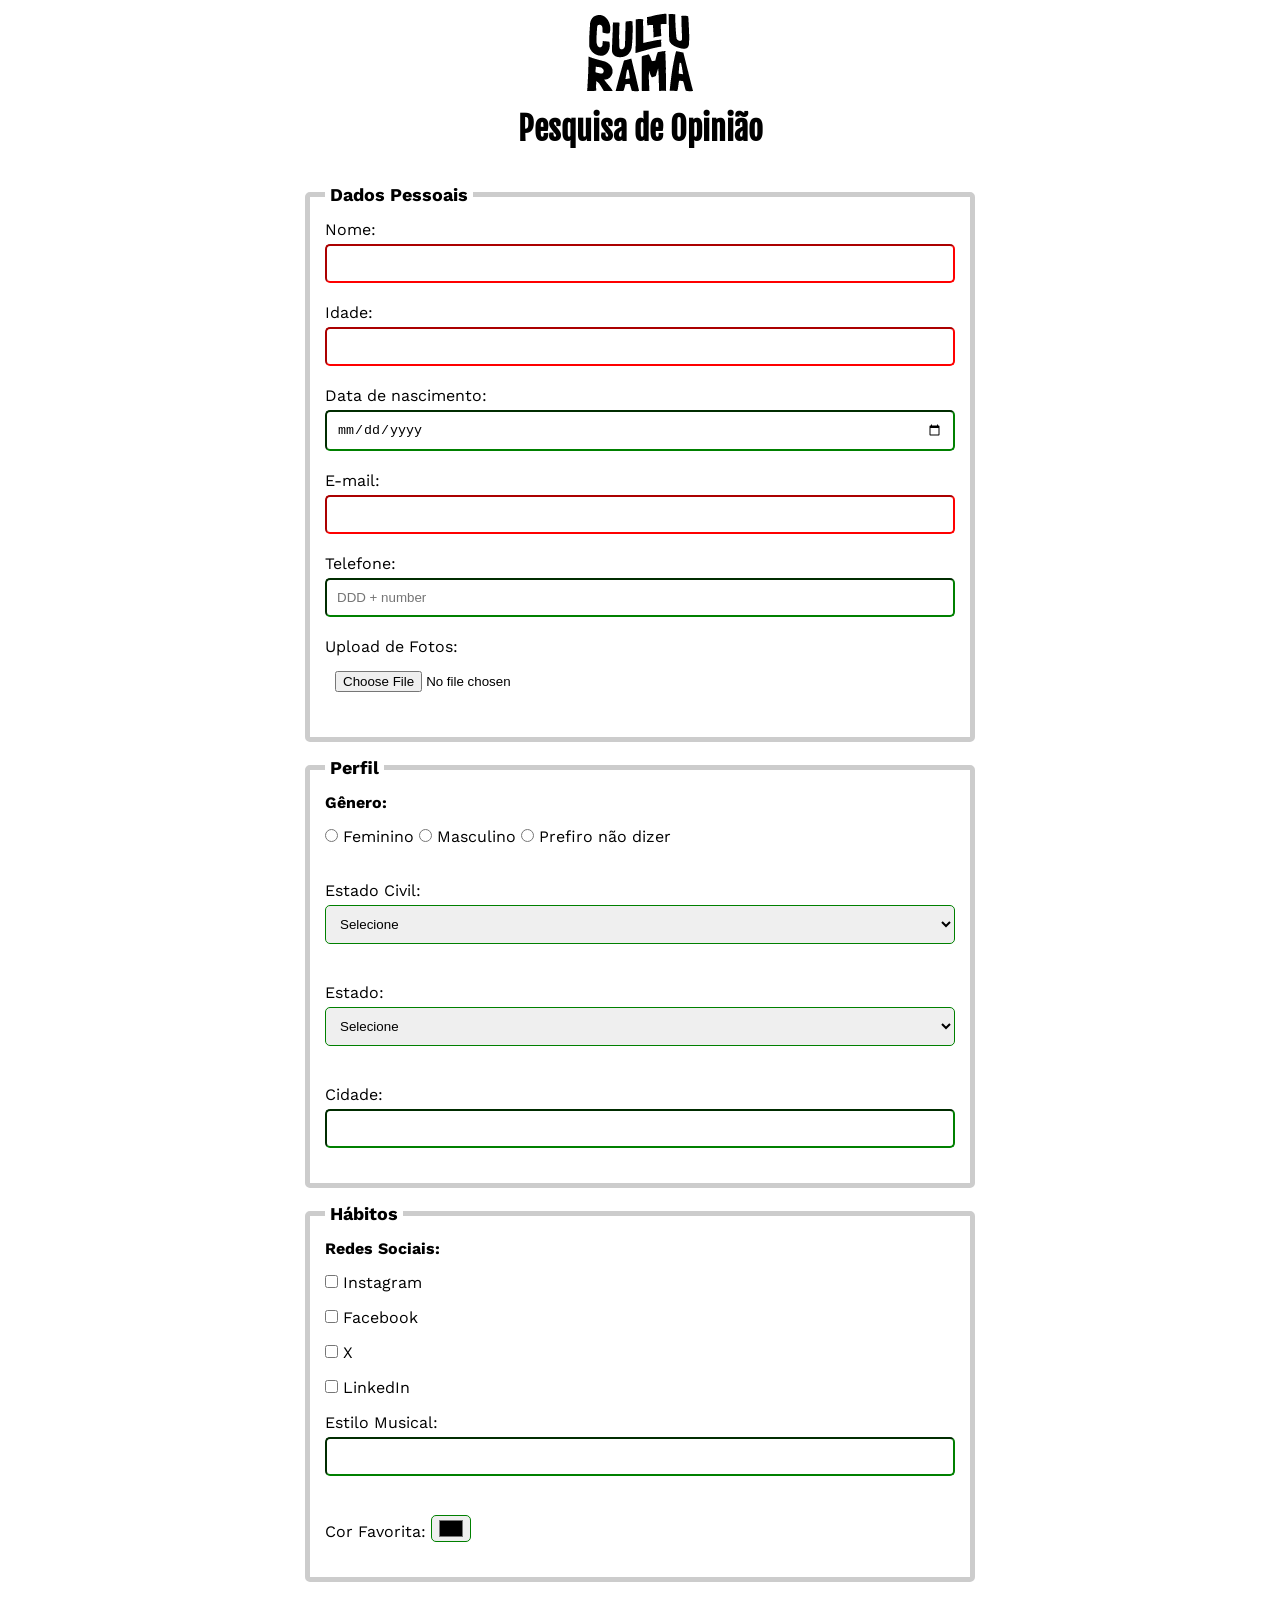
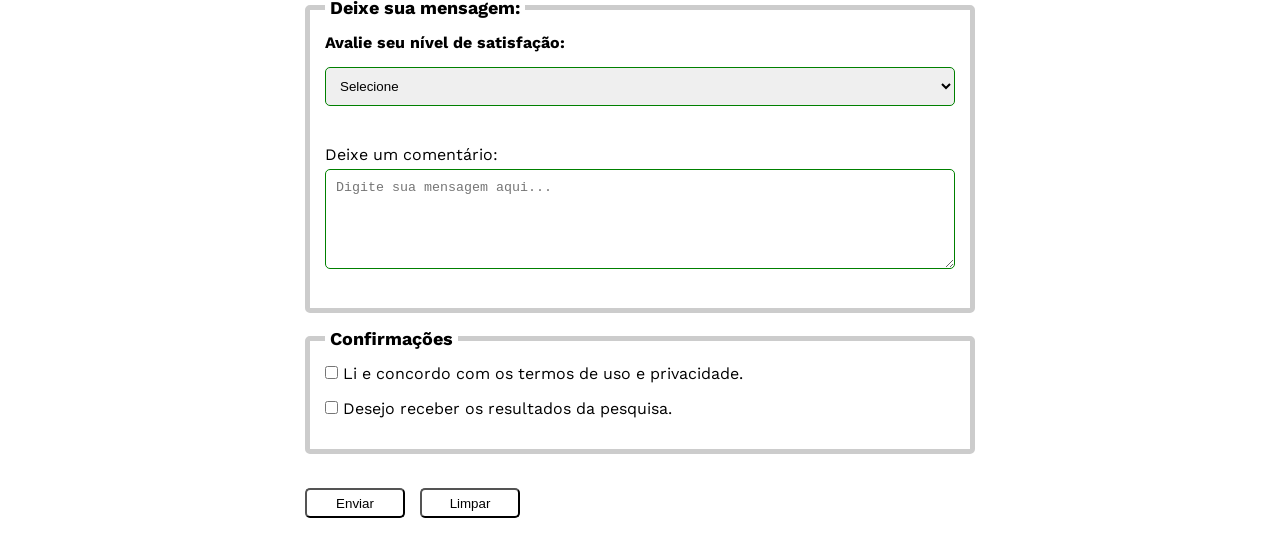
==== index.html @ 6813aa5a "Adiciona estilo aos inputs" ====
<!DOCTYPE html>
<html lang="pt-br">
<head>
    <meta charset="UTF-8">
    <meta name="viewport" content="width=device-width, initial-scale=1.0">
    <link rel="icon" href="./img/culturama-favico.png">
    <link rel="stylesheet" href="./css/style.css">
    <link href="https://fonts.googleapis.com/css2?family=Fjalla+One&family=Poppins:ital,wght@0,100;0,200;0,300;0,400;0,500;0,600;0,700;0,800;0,900;1,100;1,200;1,300;1,400;1,500;1,600;1,700;1,800;1,900&display=swap" rel="stylesheet">
    <link href="https://fonts.googleapis.com/css2?family=Fjalla+One&family=Poppins:ital,wght@0,100;0,200;0,300;0,400;0,500;0,600;0,700;0,800;0,900;1,100;1,200;1,300;1,400;1,500;1,600;1,700;1,800;1,900&family=Work+Sans:ital,wght@0,100..900;1,100..900&display=swap" rel="stylesheet">
    
    <title>Culturama</title>
</head>
<body>
    <main>
         <header>
            <img src="./img/logo-culturama.png" alt="Logo culturama">
            <h1>Pesquisa de Opinião</h1>
        </header>
        <section>
            
            
            <form action="" method="get">
                <fieldset>
                    <legend>Dados Pessoais</legend>
            
                    <label for="name">Nome:</label>
                    <input id="name" type="text" name="userName" required>
                    <br>
                    <label for="age">Idade:</label>
                    <input id="age" type="number" name="userAge" min="12" max="100" required>
                    <br>
                    <label for="birthDate">Data de nascimento:</label>
                    <input id="birthDate" type="Date" name="userBirthDate">
                    <br>
                    <label for="email">E-mail:</label>
                    <input id="email"type="email" name="userEmail" required>
                    <br>
                    <label for="phone">Telefone:</label>
                    <input id="phone" type="tel" name="userPhone" pattern="[0-9]{11}" placeholder="DDD + number">
                    <br>
                    <label for="image">Upload de Fotos:</label>
                    <input id="image"type="file" accept="image/*" name="userImage">
                    <br>
                </fieldset>
                <fieldset>
                    <legend>Perfil</legend>

                    <p> Gênero:</p>
                    <input id="female" type="radio" name="userGender" value="Feminino">
                    <label for="female">Feminino</label>

                    <input id="male" type="radio" name="userGender" value="Masculino">
                    <label for="male">Masculino</label>

                    <input id="preferNotToSay" type="radio" name="userGender" value="Prefiro não dizer">
                    <label for="preferNotToSay">Prefiro não dizer</label>

                    <br>
                    <br> 


                    <label for="maritalStatus">Estado Civil:</label>
                    <select id="maritalStatus" name="userMaritalStatus">
                        <option value="notInformed">Selecione</option>
                        <option value="Casado">Casado</option>
                        <option value="Solteiro">Solteiro</option>
                        <option value="Divorciado">Divorciado</option>
                        <option value="Viúvo">Viúvo</option>
                    </select>
                    <br>
                    <br>
                    <label for="userState">Estado:</label>
                        <select id="userState" name="isUserState" required>
                            <option value="notInformed">Selecione</option>

                            <option value="acre">Acre</option>
                            <option value="alagoas">Alagoas</option>
                            <option value="amapa">Amapá</option>
                            <option value="amazonas">Amazonas</option>
                            <option value="bahia">Bahia</option>
                            <option value="ceara">Ceará</option>
                            <option value="distrito-federal">Distrito Federal</option>
                            <option value="espirito-santo">Espírito Santo</option>
                            <option value="goias">Goiás</option>
                            <option value="maranhao">Maranhão</option>
                            <option value="mato-grosso-do-sul">Mato Grosso do Sul</option>
                            <option value="mato-grosso">Mato Grosso</option>
                            <option value="minas-gerais">Minas Gerais</option>
                            <option value="para">Pára</option>
                            <option value="paraiba">Paraíba</option>
                            <option value="parana">Paraná</option>
                            <option value="pernambuco">Pernambuco</option>
                            <option value="piaui">Piauí</option>
                            <option value="rio-de-janeiro">Rio de Janeiro</option>
                            <option value="rio-grande-do-norte">Rio Grande do Norte</option>
                            <option value="rio-grande-do-sul">Rio Grande do Sul</option>
                            <option value="rondônia">Rondônia</option>
                            <option value="roraima">Roraima</option>
                            <option value="santa-catarina">Santa Catarina</option>
                            <option value="sao-paulo">São Paulo</option>
                            <option value="sergipe">Sergipe</option>
                            <option value="tocantins">Tocantins</option>
                        </select>
                    </label>

                    <br>
                    <br>

                    <label for="city">Cidade:</label>
                    <input id="city" type="text" name="userCity">
                </fieldset>
                <fieldset>
                    <legend>Hábitos</legend>
                    <p>Redes Sociais:</p>

                    <input id="insta" type="checkbox" name="social" value="instagram">
                    <label for="insta">Instagram</label>
                    <br>
                    <input id="face" type="checkbox" name="social" value="facebook">
                    <label for="face">Facebook</label>
                    <br>
                    <input id="xSocial" type="checkbox" name="social" value="X">
                    <label for="xSocial">X</label>
                    <br>
                    <input id="isLinkedin" type="checkbox" name="social" value="linkedin">
                    <label for="isLinkedin">LinkedIn</label>

                    <br>

                    <label for="musicStyle">Estilo Musical:</label>
                    <input list="styleTypes" id="musicStyle" type="text" name="userMusicStyle">
                    <datalist id="styleTypes">
                        <option value="Rock">
                        <option value="Samba">
                        <option value="Pagode">
                        <option value="Sertanejo">
                        <option value="Forró">
                    </datalist>

                    <br>
                    <br>

                    <label for="favoriteColor">Cor Favorita:</label>
                    <input type="color" name="userFavoriteColor" id="favoriteColor">


                </fieldset>
                <fieldset>
                    <legend> Deixe sua mensagem:</legend>
                    <p for="texto-message">Avalie seu nível de satisfação:</p>
                    <select id="message">
                        <option value="notInformed">Selecione</option>
                        <option value="1">1 - Muito insatisfeito</option>
                        <option value="2">2 - Insatisfeito</option>
                        <option value="3">3 - Neutro</option>
                        <option value="4">4 - Satisfeito</option>
                        <option value="5">5 - Muito satisfeito</option>
                    </select>
                    <br>
                    <br>
                    <label for="comment">Deixe um comentário:</label>
                    <br>
                    <textarea id="comment" name="text-box" id="id-textBox" placeholder="Digite sua mensagem aqui..."></textarea>
                </fieldset>

                <fieldset>
                    <legend>Confirmações</legend>
                    <input type="checkbox" name="userLgpd" id="userLgpdTerm" value="accepted" required>
                    <label for="userLgpdTerm">Li e concordo com os termos de uso e privacidade.</label>

                    <br>

                    <input type="checkbox" name="userGetResult" id="getResult" value="accepted">
                    <label for="getResult">Desejo receber os resultados da pesquisa.</label>

                </fieldset>


                <br>
                <button type="submit">Enviar</button>
                <button type="reset">Limpar</button>
            </form>
        </section>
    </main>
   
</body>
</html>
---- css/style.css ----
* {
    margin: 0;
    padding: 0;
    box-sizing: border-box;
}

body {
    background-color: #ffffff;
    font-family: "Work Sans", sans-serif;
}

main {
    width: 100%;
    max-width: 700px;
    margin: 0 auto;
}

header {
    text-align: center;
    margin-bottom: 20px;
}

h1 {
    font-family: "Fjalla One", sans-serif;
}

form {
    background-color: #ffffff;
    padding: 15px;
    border-radius: 10px;
}
fieldset {
    padding: 15px;
    border: 5px solid #ccc;
    border-radius: 5px;
    margin-bottom: 15px;
}
legend {
    font-weight: bold;
    font-size: 18px;
    padding: 0 5px;
}

label {
    display: inline-block;
    margin-bottom: 5px;
}
p {
    margin-bottom: 15px;
    font-weight: bold;
}
input, select, textarea {
    width: 100%;
    padding:10px;
    margin-bottom: 20px;
    border-radius:5px;
}

textarea {
    min-height: 100px;
}

input[type="radio"],
input[type="checkbox"] {
    width: auto;
   
}

input[type="color"] {
    width: 40px;
    padding: 0 5px;
}

input:invalid, select:invalid, textarea:invalid {
    border-color:red;
}


input:valid, select:valid, textarea:valid {
    border-color:green;
}

button {
    width: 100px;
    height: 30px;
    margin-right: 10px;
    background-color: #ffffff;
    border-radius:5px;
    cursor: pointer;
}

button[type="submit"]:hover {
    background-color: green;
    color: #ffffff;
}


button[type="reset"]:hover {
    background-color: orangered;
    color: #ffffff;
}
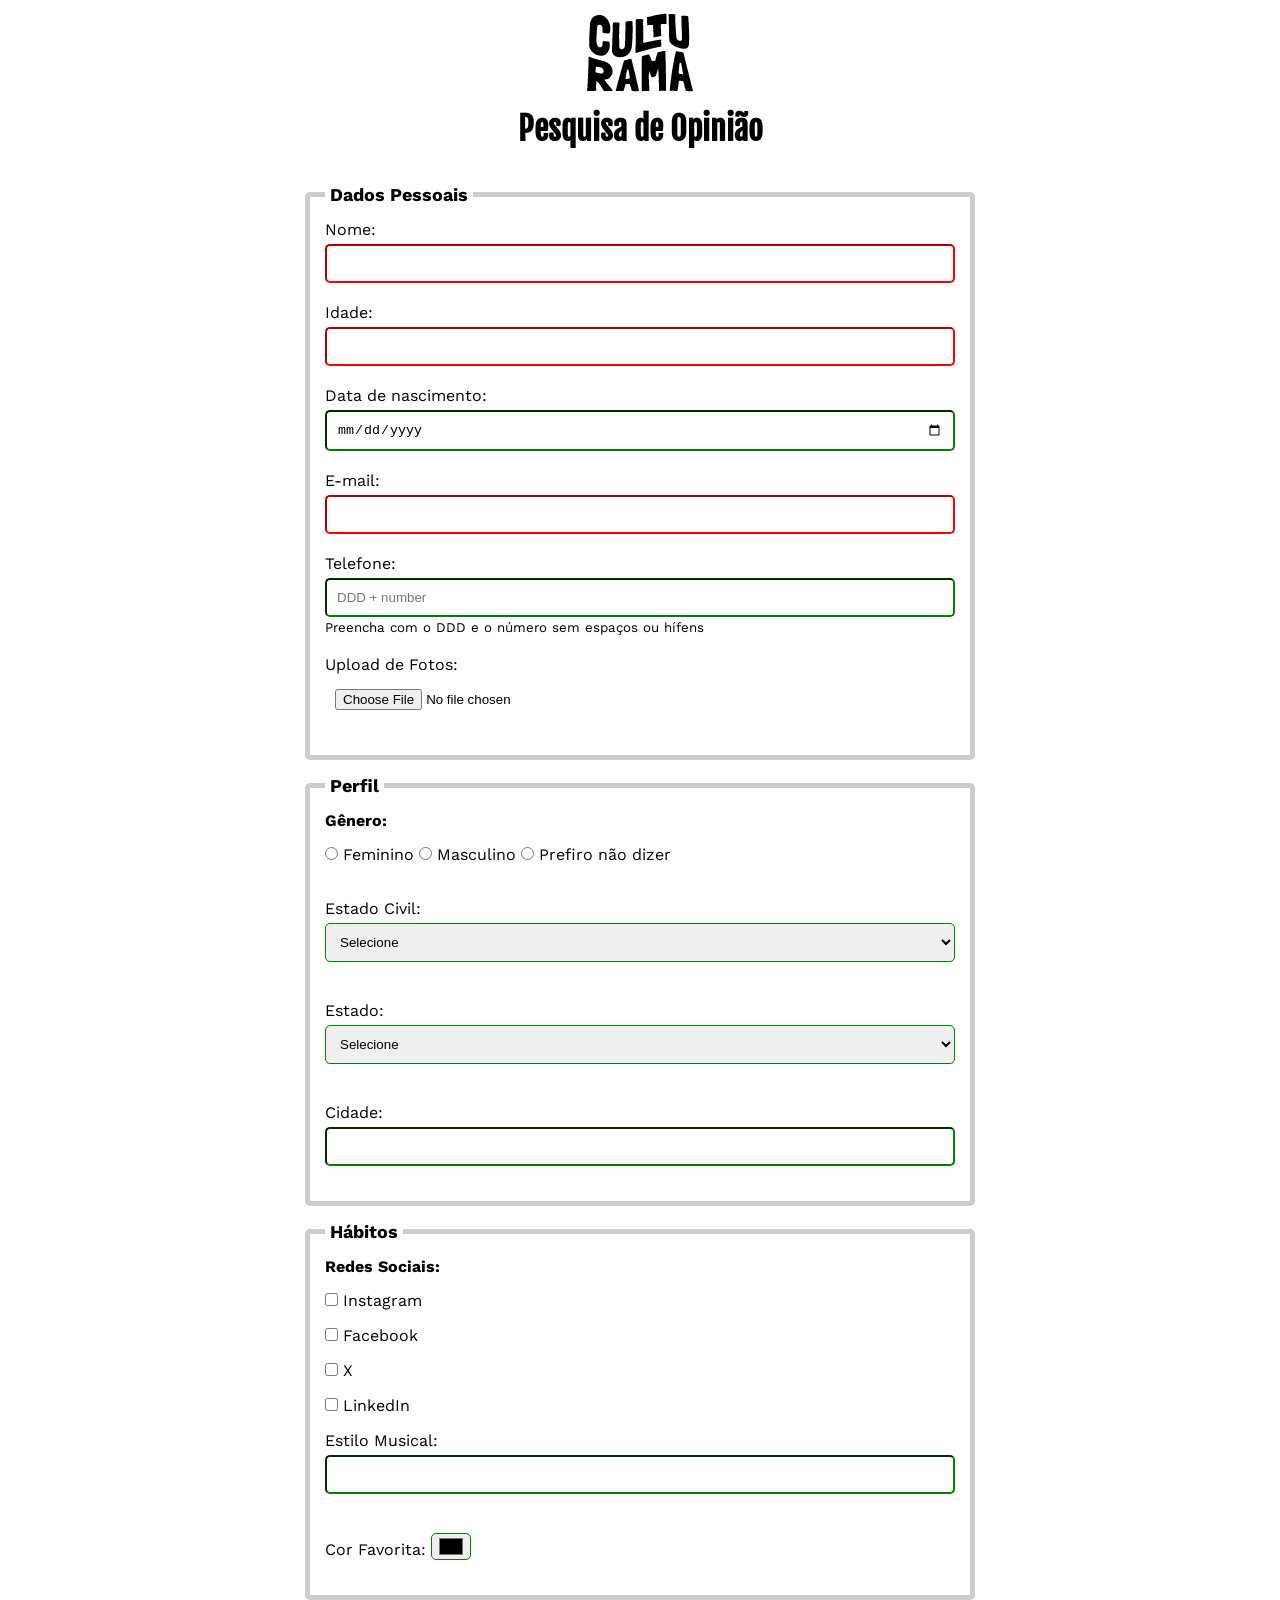
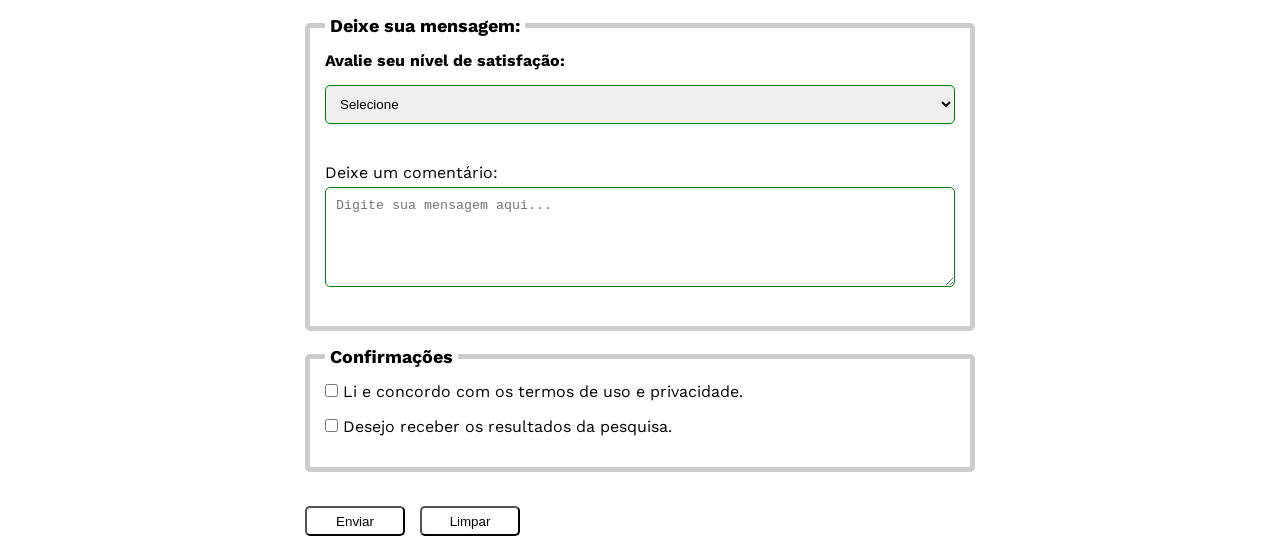
==== commit d7a70499: "Adiciona aria ao campo telefone" ====
--- a/index.html
+++ b/index.html
@@ -19,7 +19,7 @@
         <section>
             
             
-            <form action="" method="get">
+            <form action="sucesso.html" method="get">
                 <fieldset>
                     <legend>Dados Pessoais</legend>
             
@@ -36,7 +36,8 @@
                     <input id="email"type="email" name="userEmail" required>
                     <br>
                     <label for="phone">Telefone:</label>
-                    <input id="phone" type="tel" name="userPhone" pattern="[0-9]{11}" placeholder="DDD + number">
+                    <input id="phone" type="tel" name="userPhone" pattern="[0-9]{11}" placeholder="DDD + number" aria-describedby="phoneHelp">
+                    <small id="phoneHelp">Preencha com o DDD e o número sem espaços ou hífens</small>
                     <br>
                     <label for="image">Upload de Fotos:</label>
                     <input id="image"type="file" accept="image/*" name="userImage">
@@ -177,7 +178,8 @@
 
 
                 <br>
-                <button type="submit">Enviar</button>
+                <a href="sucesso.html">
+                    <button type="submit">Enviar</button></a>
                 <button type="reset">Limpar</button>
             </form>
         </section>
--- a/css/style.css
+++ b/css/style.css
@@ -45,6 +45,15 @@
 label {
     display: inline-block;
     margin-bottom: 5px;
+}
+
+input[type="tel"] {
+    margin-bottom: 0;
+}
+
+small {
+    display: inline-block;
+    margin-bottom: 20px;
 }
 p {
     margin-bottom: 15px;
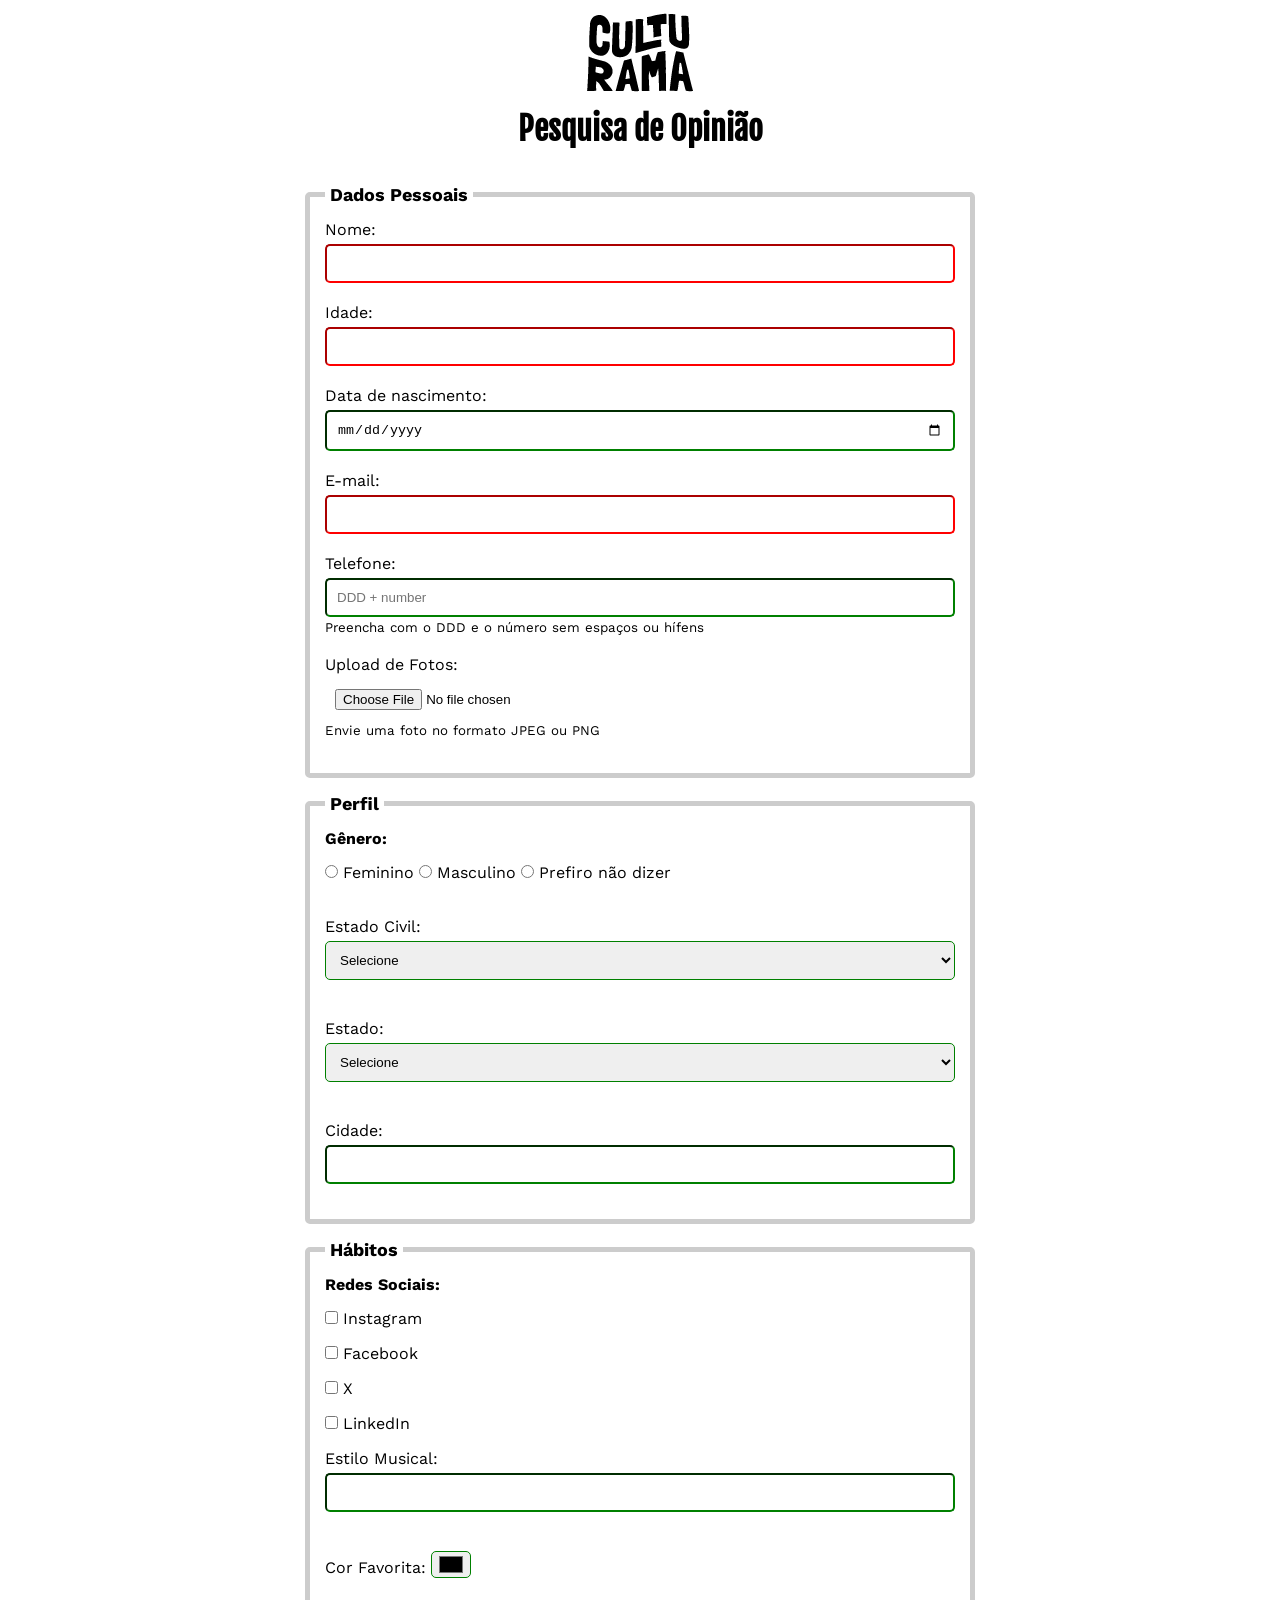
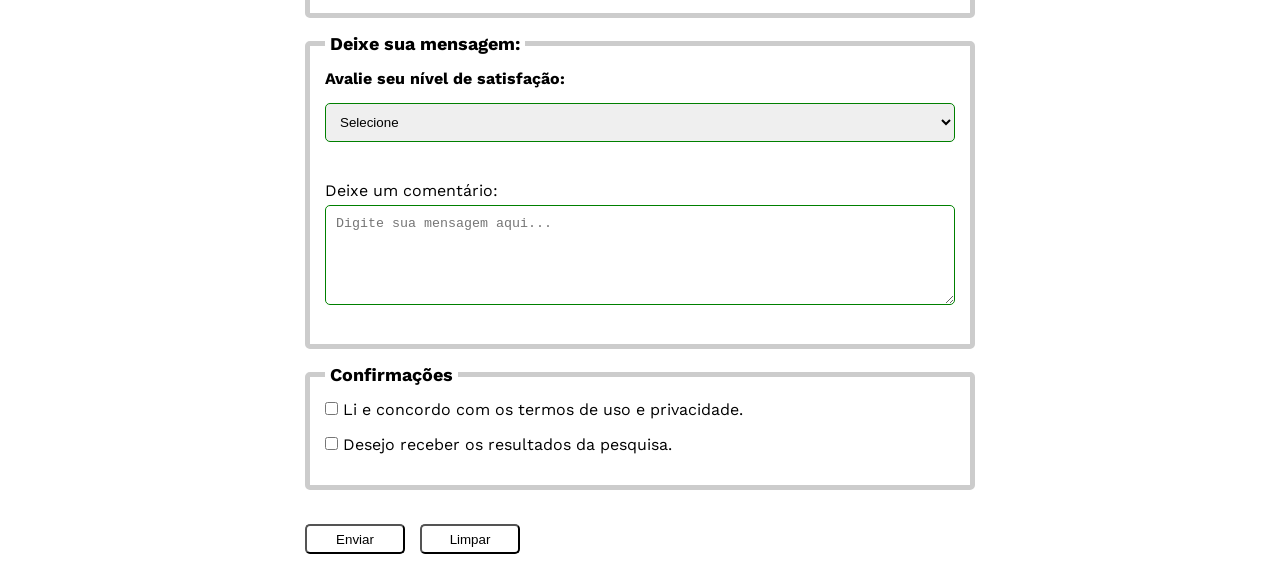
==== commit 76d79127: "Adiciona aria ao campo de upload de foto" ====
--- a/index.html
+++ b/index.html
@@ -40,7 +40,8 @@
                     <small id="phoneHelp">Preencha com o DDD e o número sem espaços ou hífens</small>
                     <br>
                     <label for="image">Upload de Fotos:</label>
-                    <input id="image"type="file" accept="image/*" name="userImage">
+                    <input id="image"type="file" accept="image/*" name="userImage" id="imageHelp">
+                    <small id="imageHelp">Envie uma foto no formato JPEG ou PNG</small>
                     <br>
                 </fieldset>
                 <fieldset>
--- a/css/style.css
+++ b/css/style.css
@@ -47,7 +47,8 @@
     margin-bottom: 5px;
 }
 
-input[type="tel"] {
+input[type="tel"],
+input[type="file"] {
     margin-bottom: 0;
 }
 
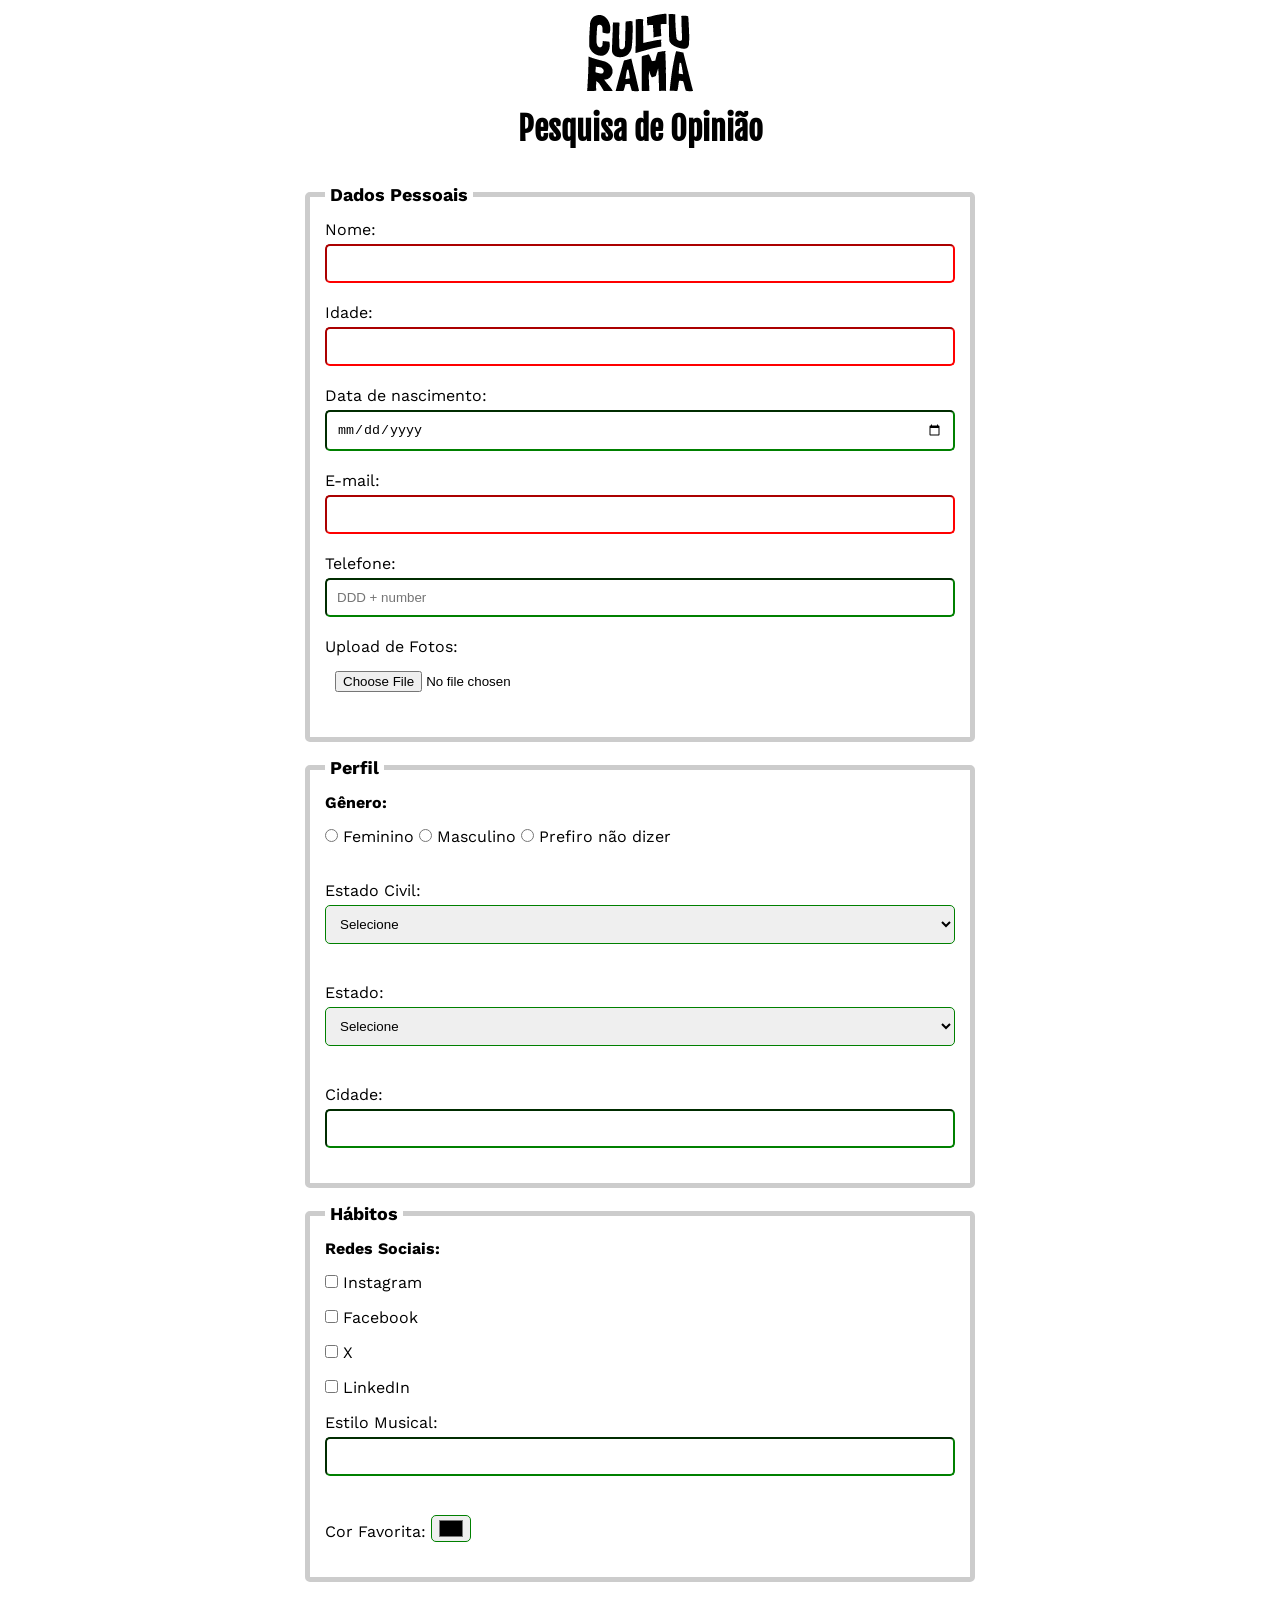
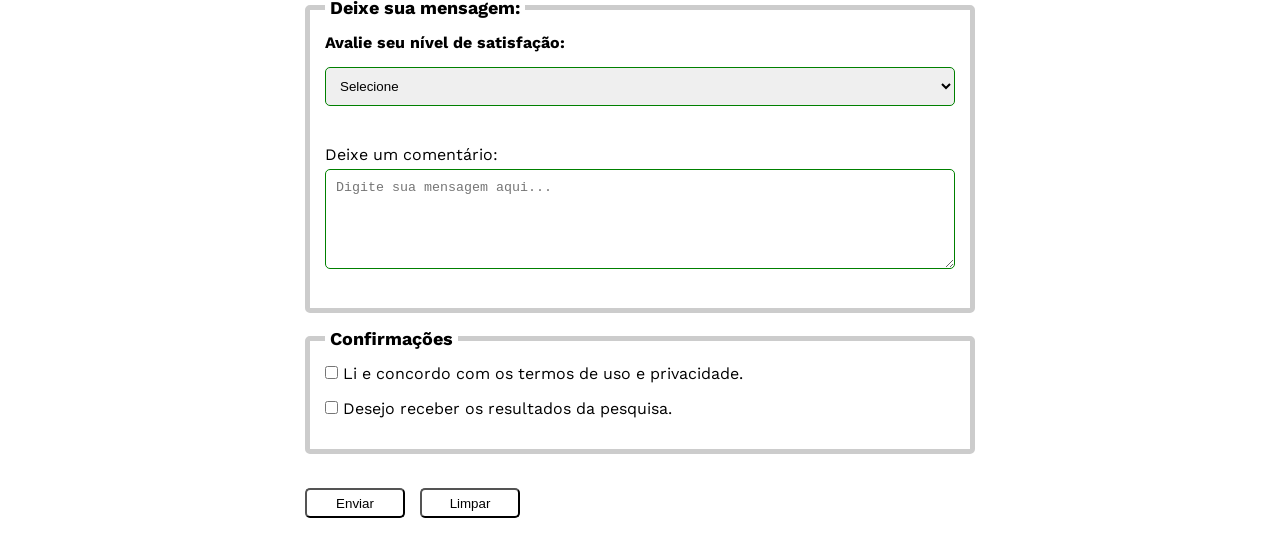
==== commit c3d6fd47: "Merge pull request #4 from afeliv/feat/adiciona-estilo Feat/adiciona estilo" ====
--- a/index.html
+++ b/index.html
@@ -19,7 +19,7 @@
         <section>
             
             
-            <form action="sucesso.html" method="get">
+            <form action="" method="get">
                 <fieldset>
                     <legend>Dados Pessoais</legend>
             
@@ -36,12 +36,10 @@
                     <input id="email"type="email" name="userEmail" required>
                     <br>
                     <label for="phone">Telefone:</label>
-                    <input id="phone" type="tel" name="userPhone" pattern="[0-9]{11}" placeholder="DDD + number" aria-describedby="phoneHelp">
-                    <small id="phoneHelp">Preencha com o DDD e o número sem espaços ou hífens</small>
+                    <input id="phone" type="tel" name="userPhone" pattern="[0-9]{11}" placeholder="DDD + number">
                     <br>
                     <label for="image">Upload de Fotos:</label>
-                    <input id="image"type="file" accept="image/*" name="userImage" id="imageHelp">
-                    <small id="imageHelp">Envie uma foto no formato JPEG ou PNG</small>
+                    <input id="image"type="file" accept="image/*" name="userImage">
                     <br>
                 </fieldset>
                 <fieldset>
@@ -179,8 +177,7 @@
 
 
                 <br>
-                <a href="sucesso.html">
-                    <button type="submit">Enviar</button></a>
+                <button type="submit">Enviar</button>
                 <button type="reset">Limpar</button>
             </form>
         </section>
--- a/css/style.css
+++ b/css/style.css
@@ -45,16 +45,6 @@
 label {
     display: inline-block;
     margin-bottom: 5px;
-}
-
-input[type="tel"],
-input[type="file"] {
-    margin-bottom: 0;
-}
-
-small {
-    display: inline-block;
-    margin-bottom: 20px;
 }
 p {
     margin-bottom: 15px;
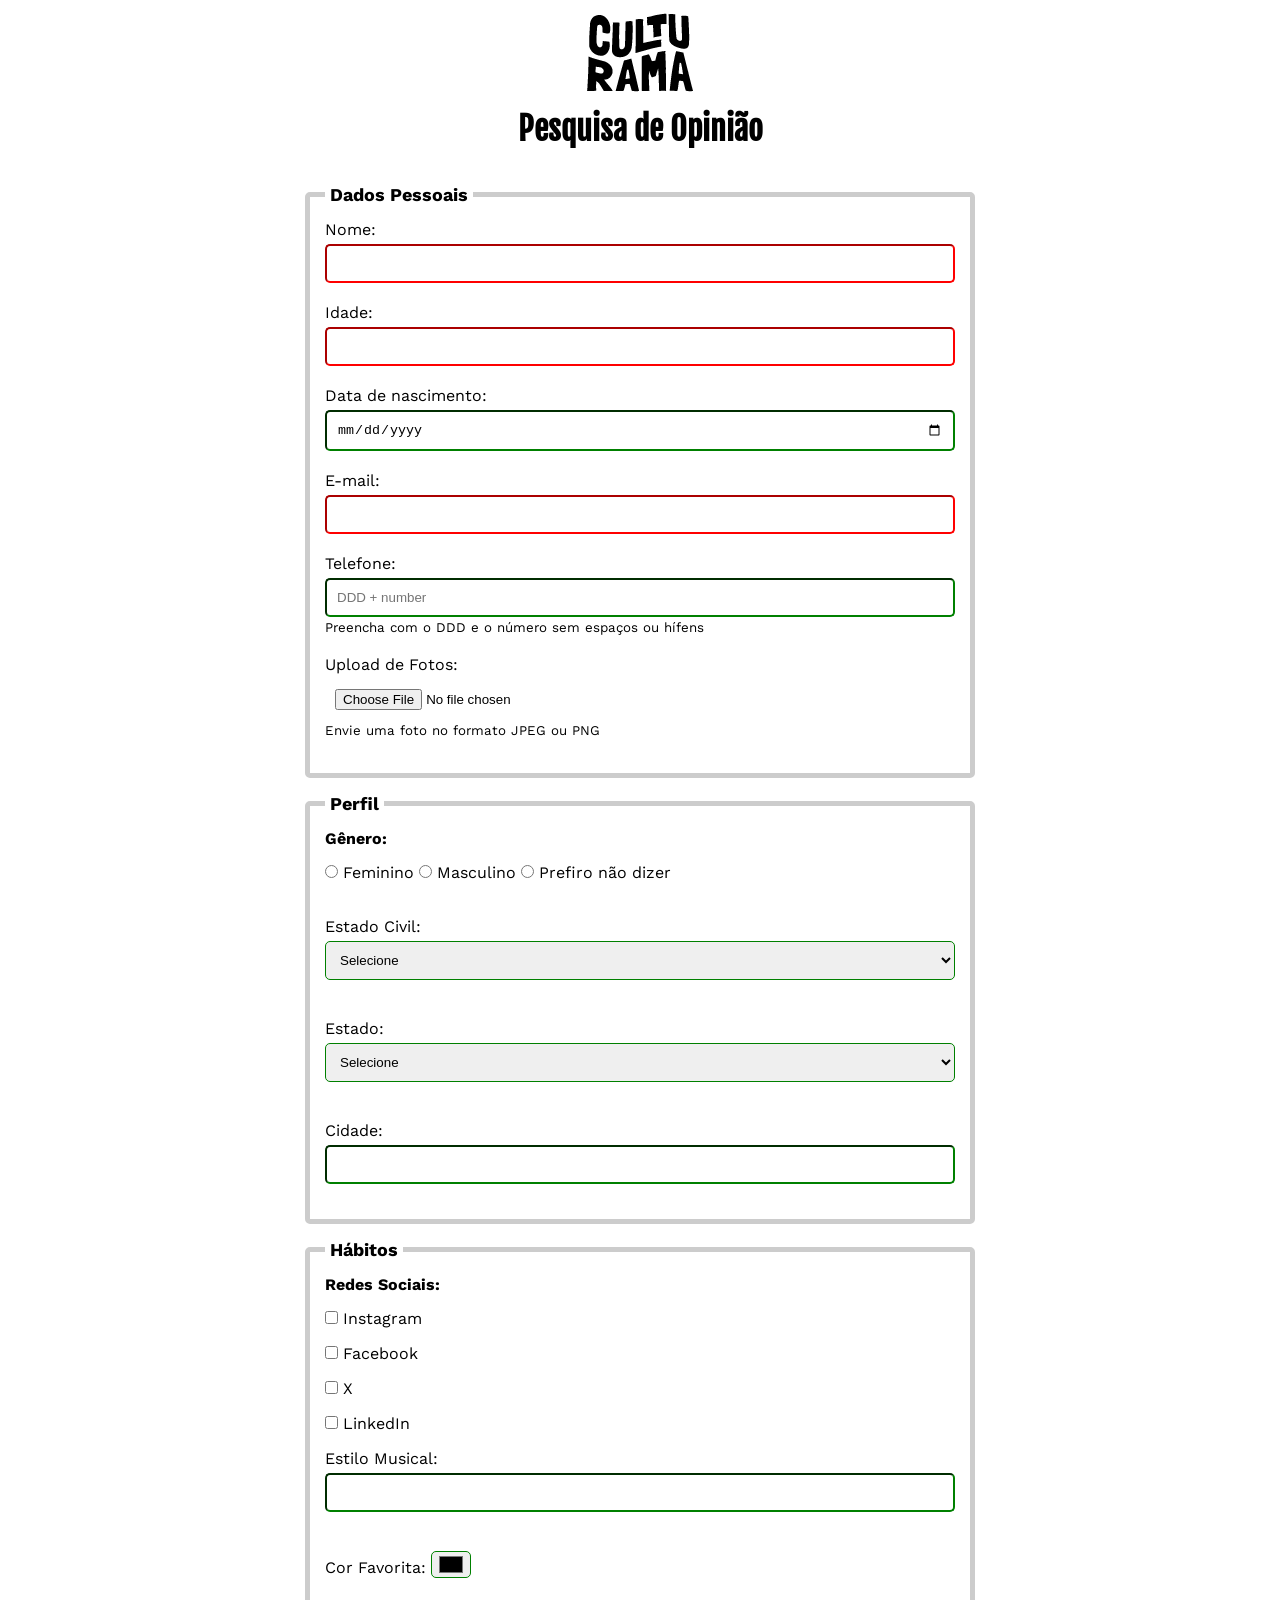
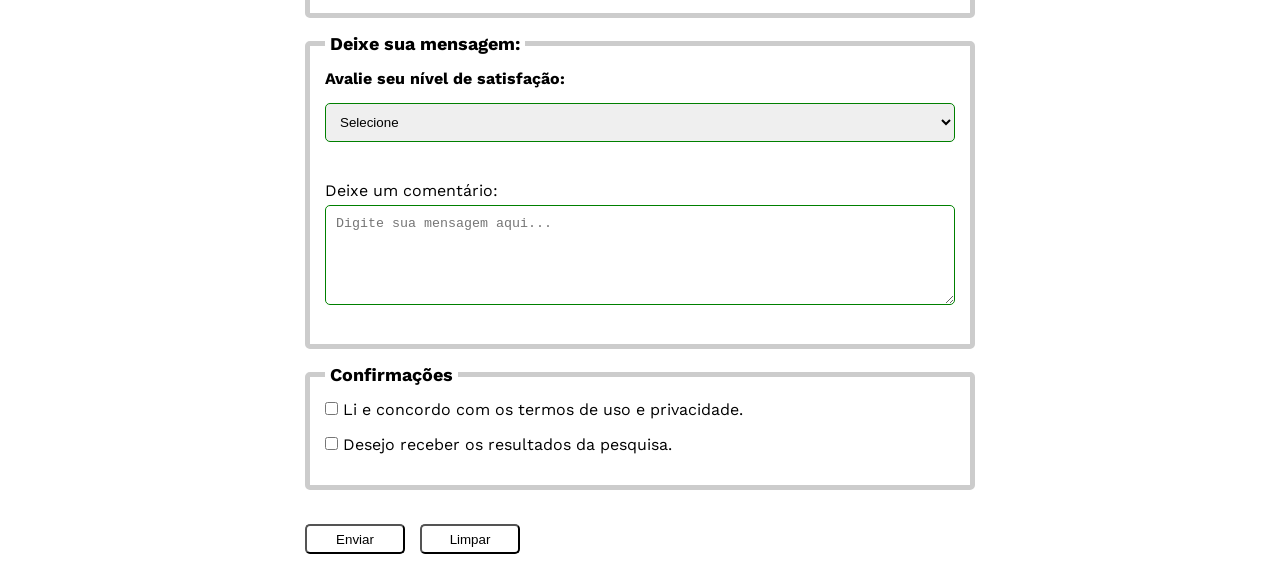
==== commit b500ba85: "Merge pull request #6 from afeliv/feat/adiciona-atributos-aria Feat/adiciona atributos aria" ====
--- a/index.html
+++ b/index.html
@@ -19,7 +19,7 @@
         <section>
             
             
-            <form action="" method="get">
+            <form action="sucesso.html" method="get">
                 <fieldset>
                     <legend>Dados Pessoais</legend>
             
@@ -36,10 +36,12 @@
                     <input id="email"type="email" name="userEmail" required>
                     <br>
                     <label for="phone">Telefone:</label>
-                    <input id="phone" type="tel" name="userPhone" pattern="[0-9]{11}" placeholder="DDD + number">
+                    <input id="phone" type="tel" name="userPhone" pattern="[0-9]{11}" placeholder="DDD + number" aria-describedby="phoneHelp">
+                    <small id="phoneHelp">Preencha com o DDD e o número sem espaços ou hífens</small>
                     <br>
                     <label for="image">Upload de Fotos:</label>
-                    <input id="image"type="file" accept="image/*" name="userImage">
+                    <input id="image"type="file" accept="image/*" name="userImage" id="imageHelp">
+                    <small id="imageHelp">Envie uma foto no formato JPEG ou PNG</small>
                     <br>
                 </fieldset>
                 <fieldset>
@@ -177,8 +179,9 @@
 
 
                 <br>
-                <button type="submit">Enviar</button>
-                <button type="reset">Limpar</button>
+                
+                <button type="submit" aria-label="Enviar dados ao formulário">Enviar</button>
+                <button type="reset" aria-label="Limpar formulário">Limpar</button>
             </form>
         </section>
     </main>
--- a/css/style.css
+++ b/css/style.css
@@ -45,6 +45,16 @@
 label {
     display: inline-block;
     margin-bottom: 5px;
+}
+
+input[type="tel"],
+input[type="file"] {
+    margin-bottom: 0;
+}
+
+small {
+    display: inline-block;
+    margin-bottom: 20px;
 }
 p {
     margin-bottom: 15px;
